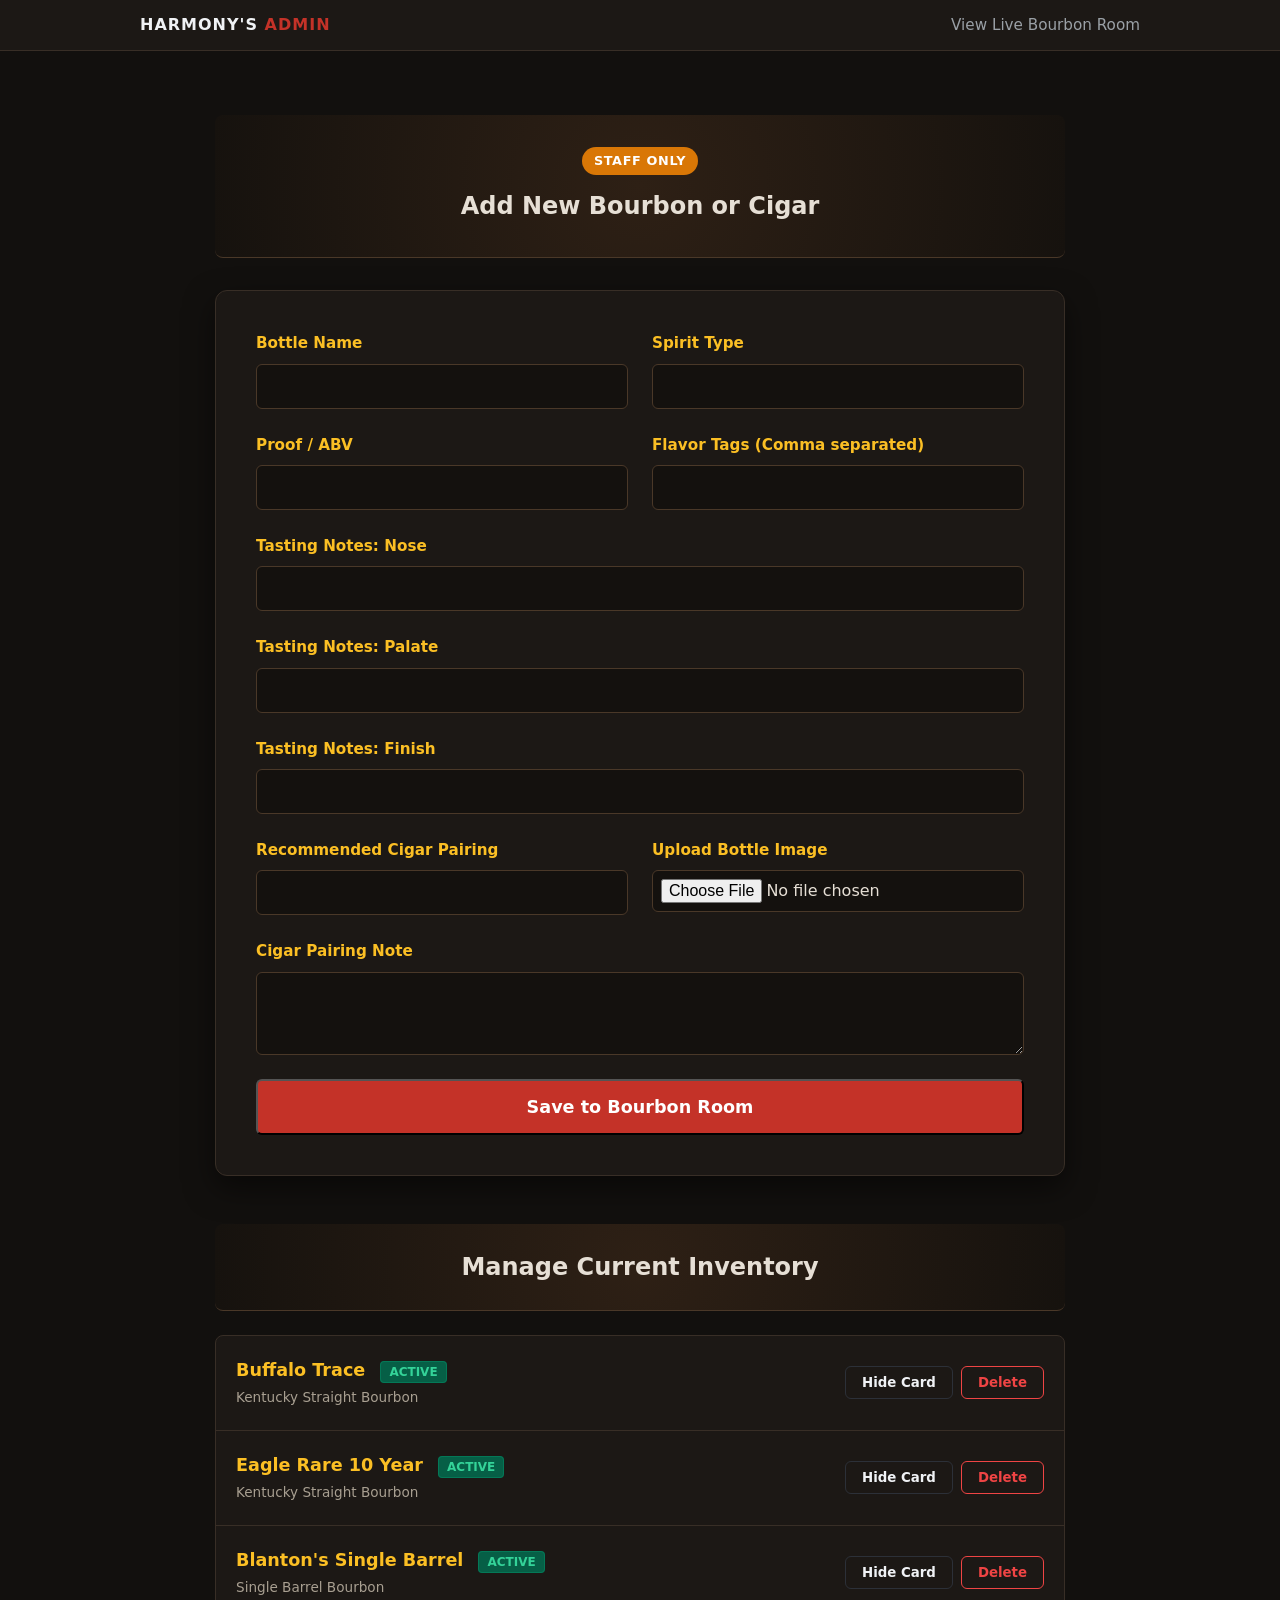
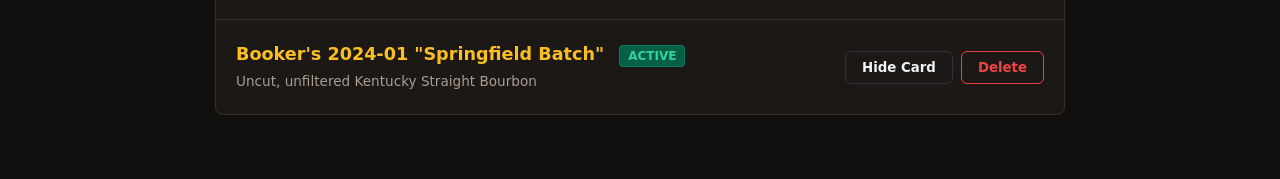
==== admin/index.html @ d58a61d5 "Adding a admin backend" ====
<!DOCTYPE html>
<html lang="en">
<head>
  <meta charset="UTF-8">
  <meta name="viewport" content="width=device-width, initial-scale=1.0">
  <title>Inventory Admin | Harmony's Liquor Box</title>
  <link rel="stylesheet" href="../style.css">
  
  <style>
    .admin-form-group { margin-bottom: 1.5rem; display: flex; flex-direction: column; }
    .admin-form-group label { color: #fbbf24; font-weight: 600; margin-bottom: 0.5rem; font-size: 0.95rem; }
    .admin-input { background-color: #14110e; border: 1px solid #4a3828; color: #e6dfd5; padding: 0.75rem; border-radius: 6px; font-size: 1rem; transition: border-color 0.2s; }
    .admin-input:focus { outline: none; border-color: #d97706; }
    .form-grid { display: grid; grid-template-columns: 1fr 1fr; gap: 1.5rem; }
    
    .inventory-list-item { display: flex; justify-content: space-between; align-items: center; padding: 1.25rem; border-bottom: 1px solid #382e26; }
    .inventory-list-item:last-child { border-bottom: none; }
    
    .status-badge { padding: 3px 8px; border-radius: 4px; font-size: 0.75rem; font-weight: 700; margin-left: 10px; text-transform: uppercase; }
    .status-active { background-color: #065f46; color: #34d399; border: 1px solid #047857; }
    .status-inactive { background-color: #7f1d1d; color: #fca5a5; border: 1px solid #b91c1c; }

    @media (max-width: 600px) { 
        .form-grid { grid-template-columns: 1fr; } 
        .inventory-list-item { flex-direction: column; align-items: flex-start; gap: 1rem; }
    }
  </style>
</head>
<body class="bourbon-theme-body">

  <header class="navbar">
    <div class="container nav-content">
      <a href="../index.html" class="logo-link">
        <span class="logo-text">HARMONY'S <span>ADMIN</span></span>
      </a>
      <nav>
        <a href="../bourbon-room.html" target="_blank">View Live Bourbon Room</a>
      </nav>
    </div>
  </header>

  <main class="section">
    <div class="container content-container">
      
      <div class="page-header bourbon-theme" style="padding: 2rem 1rem; margin-bottom: 2rem; border-radius: 8px;">
        <span class="badge-amber">Staff Only</span>
        <h2>Add New Bourbon or Cigar</h2>
      </div>

      <div class="card showcase-row">
        <form id="addInventoryForm">
          <div class="form-grid">
            <div class="admin-form-group">
              <label for="name">Bottle Name</label>
              <input type="text" id="name" name="name" class="admin-input" required>
            </div>
            <div class="admin-form-group">
              <label for="type">Spirit Type</label>
              <input type="text" id="type" name="type" class="admin-input" required>
            </div>
          </div>
          <div class="form-grid">
            <div class="admin-form-group">
              <label for="proof">Proof / ABV</label>
              <input type="text" id="proof" name="proof" class="admin-input" required>
            </div>
            <div class="admin-form-group">
              <label for="tags">Flavor Tags (Comma separated)</label>
              <input type="text" id="tags" name="tags" class="admin-input" required>
            </div>
          </div>
          <div class="admin-form-group">
            <label for="nose">Tasting Notes: Nose</label>
            <input type="text" id="nose" name="nose" class="admin-input" required>
          </div>
          <div class="admin-form-group">
            <label for="palate">Tasting Notes: Palate</label>
            <input type="text" id="palate" name="palate" class="admin-input" required>
          </div>
          <div class="admin-form-group">
            <label for="finish">Tasting Notes: Finish</label>
            <input type="text" id="finish" name="finish" class="admin-input" required>
          </div>
          <div class="form-grid">
            <div class="admin-form-group">
              <label for="pairingCigar">Recommended Cigar Pairing</label>
              <input type="text" id="pairingCigar" name="pairingCigar" class="admin-input">
            </div>
            <div class="admin-form-group">
              <label for="bottleImage">Upload Bottle Image</label>
              <input type="file" id="bottleImage" name="bottleImage" class="admin-input" accept="image/png, image/jpeg, image/webp" required style="padding: 0.5rem;">
            </div>
          </div>
          <div class="admin-form-group">
            <label for="pairingNote">Cigar Pairing Note</label>
            <textarea id="pairingNote" name="pairingNote" class="admin-input" rows="3"></textarea>
          </div>
          <div id="statusMessage" style="margin-bottom: 1rem; font-weight: bold;"></div>
          <button type="submit" class="btn btn-primary" style="width: 100%; font-size: 1.1rem; padding: 1rem;">Save to Bourbon Room</button>
        </form>
      </div>

      <div class="page-header bourbon-theme" style="padding: 1.5rem 1rem; margin-top: 3rem; margin-bottom: 1.5rem; border-radius: 8px;">
        <h2>Manage Current Inventory</h2>
      </div>

      <div class="card" style="padding: 0;">
        <div id="inventory-list">
          <!-- Dynamically populated via JavaScript -->
        </div>
      </div>

    </div>
  </main>

  <script>
    document.getElementById('addInventoryForm').addEventListener('submit', async function(e) {
      e.preventDefault(); 
      const form = e.target;
      const statusDiv = document.getElementById('statusMessage');
      const submitBtn = form.querySelector('button[type="submit"]');
      const formData = new FormData(form);

      submitBtn.textContent = 'Saving...';
      submitBtn.disabled = true;
      statusDiv.textContent = '';

      try {
        const response = await fetch('/api/add-bourbon', { method: 'POST', body: formData });
        if (response.ok) {
          statusDiv.style.color = '#10b981';
          statusDiv.textContent = 'Successfully added!';
          form.reset();
          loadAdminInventory(); 
        } else {
          throw new Error('Failed to save to database.');
        }
      } catch (error) {
        statusDiv.style.color = '#ef4444';
        statusDiv.textContent = 'Error connecting to the server.';
      } finally {
        submitBtn.textContent = 'Save to Bourbon Room';
        submitBtn.disabled = false;
      }
    });

    // We still keep safeName ONLY so the delete popup alert doesn't crash on special characters
    function safeName(name) {
      return name.replace(/\\/g, "\\\\").replace(/'/g, "\\'").replace(/"/g, "&quot;");
    }

    async function loadAdminInventory() {
      const container = document.getElementById('inventory-list');
      try {
        const response = await fetch('../bourbons.json?v=' + new Date().getTime());
        const bottles = await response.json();
        
        if(bottles.length === 0) {
          container.innerHTML = '<p style="padding: 1.5rem; text-align: center; color: #a89f91;">No bottles in inventory.</p>';
          return;
        }

        // Added 'index' to perfectly track each item's position in the database
        container.innerHTML = bottles.map((bottle, index) => {
          const isActive = bottle.active !== false;
          const statusClass = isActive ? 'status-active' : 'status-inactive';
          const statusText = isActive ? 'Active' : 'Inactive';
          const toggleBtnText = isActive ? 'Hide Card' : 'Show Card';

          return `
          <div class="inventory-list-item">
            <div>
              <strong style="color: #fbbf24; font-size: 1.1rem;">${bottle.name}</strong>
              <span class="status-badge ${statusClass}">${statusText}</span><br>
              <span style="color: #a89f91; font-size: 0.85rem;">${bottle.type}</span>
            </div>
            <div style="display: flex; gap: 0.5rem;">
              <button onclick="toggleBottle(${index})" class="btn btn-secondary" style="padding: 0.5rem 1rem;">${toggleBtnText}</button>
              <button onclick="deleteBottle(${index}, '${safeName(bottle.name)}')" class="btn btn-secondary" style="color: #ef4444; border-color: #ef4444; padding: 0.5rem 1rem;">Delete</button>
            </div>
          </div>
          `;
        }).join('');
      } catch (error) {
        container.innerHTML = '<p style="padding: 1.5rem; color: #ef4444;">Failed to load inventory.</p>';
      }
    }

    // Now communicating directly via the item's index ID
    async function toggleBottle(index) {
      try {
        const response = await fetch('/api/toggle-bourbon', {
          method: 'POST',
          headers: { 'Content-Type': 'application/json' },
          body: JSON.stringify({ id: index })
        });

        if (response.ok) {
          loadAdminInventory(); 
        } else {
          alert('Failed to update status.');
        }
      } catch (error) {
        alert('Error communicating with the server.');
      }
    }

    async function deleteBottle(index, safeNameForAlert) {
      if (!confirm(`Are you absolutely sure you want to permanently delete ${safeNameForAlert}?`)) return;

      try {
        const response = await fetch('/api/delete-bourbon', {
          method: 'POST',
          headers: { 'Content-Type': 'application/json' },
          body: JSON.stringify({ id: index })
        });

        if (response.ok) {
          loadAdminInventory(); 
        } else {
          alert('Failed to delete the bottle from the database.');
        }
      } catch (error) {
        alert('Error communicating with the server.');
      }
    }

    loadAdminInventory();
  </script>
</body>
</html>
---- style.css ----
:root {
  --bg-dark: #121417;
  --bg-card: #1c1f24;
  --bg-card-alt: #16181d;
  --accent: #c43228;
  --accent-gold: #d9822b;
  --accent-hover: #9e231b;
  --text-main: #f0f2f5;
  --text-muted: #9aa0a6;
  --border: #2c3038;
}

* {
  box-sizing: border-box;
  margin: 0;
  padding: 0;
  font-family: system-ui, -apple-system, BlinkMacSystemFont, "Segoe UI", Roboto, sans-serif;
}

body {
  background-color: var(--bg-dark);
  color: var(--text-main);
  line-height: 1.6;
}

.container {
  width: 90%;
  max-width: 1000px;
  margin: 0 auto;
}

/* Navigation */
.navbar {
  background: var(--bg-card);
  border-bottom: 1px solid var(--border);
  padding: 0.75rem 0;
  position: sticky;
  top: 0;
  z-index: 10;
}

.nav-content {
  display: flex;
  justify-content: space-between;
  align-items: center;
}

.logo-link {
  display: flex;
  align-items: center;
  gap: 0.75rem;
  text-decoration: none;
  color: var(--text-main);
}

.nav-logo {
  height: 42px;
  width: auto;
  object-fit: contain;
}

.logo-text {
  font-weight: 800;
  letter-spacing: 1px;
  font-size: 1rem;
}

.logo-text span {
  color: var(--accent);
}

nav a {
  color: var(--text-muted);
  text-decoration: none;
  margin-left: 1.2rem;
  font-size: 0.95rem;
  transition: color 0.2s;
}

nav a:hover,
nav a.active {
  color: var(--accent-gold);
}

/* Hero Section */
.hero {
  padding: 5rem 0 6rem 0;
  border-bottom: 1px solid var(--border);
  background: radial-gradient(circle at 30% 50%, #262a33 0%, var(--bg-dark) 70%);
}

.hero-content-split {
  display: flex;
  align-items: center;
  justify-content: space-between;
  gap: 4rem;
}

.hero-logo-wrapper {
  flex: 1;
  display: flex;
  justify-content: flex-end;
}

.hero-logo {
  max-width: 380px;
  width: 100%;
  height: auto;
  filter: drop-shadow(0 8px 24px rgba(0, 0, 0, 0.6));
}

.hero-text-wrapper {
  flex: 1.1;
  text-align: left;
}

.hero-text-wrapper h1 {
  font-size: 2.6rem;
  line-height: 1.15;
  margin-bottom: 1rem;
}

.hero-text-wrapper p {
  color: var(--text-muted);
  font-size: 1.2rem;
  margin-bottom: 2rem;
}

.hero-actions {
  display: flex;
  justify-content: flex-start;
  gap: 1rem;
}

/* Subpage Headers */
.page-header {
  padding: 4rem 0 3rem 0;
  text-align: center;
  background: radial-gradient(circle at 50% 20%, #262a33 0%, var(--bg-dark) 80%);
  border-bottom: 1px solid var(--border);
}

.page-header h1 {
  font-size: 2.4rem;
  margin-bottom: 0.5rem;
}

.page-header p {
  color: var(--text-muted);
  font-size: 1.15rem;
  max-width: 650px;
  margin: 0 auto;
}

.page-header.bourbon-theme {
  background: radial-gradient(circle at 50% 20%, #382515 0%, var(--bg-dark) 80%);
}

/* Badges & Highlights */
.badge {
  display: inline-block;
  background-color: var(--accent-gold);
  color: #121417;
  font-weight: 700;
  font-size: 0.75rem;
  text-transform: uppercase;
  letter-spacing: 1px;
  padding: 0.2rem 0.6rem;
  border-radius: 20px;
  margin-bottom: 0.75rem;
}

/* Buttons & Links */
.btn {
  display: inline-block;
  padding: 0.75rem 1.5rem;
  border-radius: 6px;
  text-decoration: none;
  font-weight: 600;
  transition: background 0.2s, border-color 0.2s;
}

.btn-primary {
  background-color: var(--accent);
  color: #fff;
}

.btn-primary:hover {
  background-color: var(--accent-hover);
}

.btn-secondary {
  background-color: transparent;
  border: 1px solid var(--border);
  color: var(--text-main);
}

.btn-secondary:hover {
  background-color: var(--bg-card);
}

.btn-sm {
  background: var(--accent);
  color: #fff !important;
  padding: 0.4rem 0.8rem;
  border-radius: 4px;
}

.card-link {
  display: inline-block;
  color: var(--accent-gold);
  font-weight: 600;
  text-decoration: none;
}

.card-link:hover {
  text-decoration: underline;
}

/* Sections */
.section {
  padding: 4rem 0;
}

.bg-alt {
  background-color: var(--bg-card-alt);
  border-top: 1px solid var(--border);
  border-bottom: 1px solid var(--border);
}

.section-title {
  text-align: center;
  font-size: 1.75rem;
  margin-bottom: 2.5rem;
}

.content-container {
  max-width: 850px;
}

.content-block h2 {
  font-size: 1.8rem;
  color: var(--accent-gold);
  margin-bottom: 1rem;
}

.content-block p {
  font-size: 1.05rem;
  color: var(--text-main);
  margin-bottom: 1rem;
  line-height: 1.7;
}

/* Grid & Cards */
.grid {
  display: grid;
  gap: 1.5rem;
}

.cards {
  grid-template-columns: repeat(auto-fit, minmax(280px, 1fr));
}

.details-grid {
  grid-template-columns: repeat(auto-fit, minmax(320px, 1fr));
}

.card, .info-box {
  background: var(--bg-card);
  padding: 1.75rem;
  border-radius: 8px;
  border: 1px solid var(--border);
}

.card-featured {
  border-color: var(--accent-gold);
  background: #202329;
}

.card h3, .info-box h3 {
  margin-bottom: 0.75rem;
  color: var(--accent-gold);
}

.card p, .info-box p {
  color: var(--text-muted);
}

.highlight-box {
  border-left: 4px solid var(--accent-gold);
  background: #191c21;
}

.cta-banner {
  background: var(--bg-card-alt);
  border: 1px solid var(--border);
  border-radius: 8px;
  padding: 2.5rem;
  text-align: center;
}

.cta-banner h3 {
  font-size: 1.4rem;
  color: var(--accent-gold);
  margin-bottom: 0.5rem;
}

.cta-banner p {
  color: var(--text-muted);
}

/* Hours List */
.hours-list {
  list-style: none;
}

.hours-list li {
  display: flex;
  justify-content: space-between;
  padding: 0.4rem 0;
  border-bottom: 1px dashed var(--border);
  color: var(--text-muted);
}

/* Facebook Icon Block */
.social-follow {
  display: flex;
  align-items: flex-start;
  gap: 1rem;
  margin-top: 1.5rem;
  padding-top: 1.5rem;
  border-top: 1px solid var(--border);
}

.fb-link {
  display: flex;
  align-items: center;
  justify-content: center;
  flex-shrink: 0;
  transition: transform 0.2s;
}

.fb-link:hover {
  transform: scale(1.1);
}

.social-follow p {
  margin: 0;
  font-size: 0.95rem;
}

/* Utility Spacing */
.mt-1 { margin-top: 1rem; }
.mt-3 { margin-top: 2rem; }

/* Footer */
footer {
  padding: 2rem 0;
  text-align: center;
  font-size: 0.85rem;
  color: var(--text-muted);
}

/* Responsive Styles */
@media (max-width: 768px) {
  .hero-content-split {
    flex-direction: column;
    text-align: center;
    gap: 2rem;
  }
  
  .hero-logo-wrapper {
    justify-content: center;
  }
  
  .hero-text-wrapper {
    text-align: center;
  }
  
  .hero-actions {
    justify-content: center;
  }
}

@media (max-width: 600px) {
  .hero-text-wrapper h1 {
    font-size: 2rem;
  }
  .nav-content {
    flex-direction: column;
    gap: 0.75rem;
  }
  nav a {
    margin: 0 0.5rem;
  }
  .hero-logo {
    max-width: 260px;
  }
}

/* Add these classes to style.css for the image showcase */
.showcase-row {
  align-items: center;
  gap: 2.5rem;
}

.showcase-img-box {
  display: flex;
  justify-content: center;
  align-items: center;
}

.bottle-showcase-img {
  width: 100%;
  max-width: 320px;
  height: auto;
  border-radius: 8px;
  border: 1px solid var(--border);
  box-shadow: 0 10px 25px rgba(0, 0, 0, 0.5);
  object-fit: cover;
}

@media (max-width: 768px) {
  .showcase-row {
    grid-template-columns: 1fr;
  }
  .bottle-showcase-img {
    max-width: 240px;
  }
}

/* ==========================================================================
   Bourbon Room & Cigar Speakeasy Theme
   ========================================================================== */
body.bourbon-theme-body {
  background-color: #12100e;
  color: #e6dfd5;
}

.bourbon-theme-body header.navbar {
  background-color: #1c1815;
  border-bottom: 1px solid #382e26;
}

.page-header.bourbon-theme {
  background: radial-gradient(circle at center, #2e2015 0%, #16120e 100%);
  border-bottom: 1px solid #4a3828;
  padding: 3.5rem 1rem;
  text-align: center;
}

.badge-amber {
  background-color: #d97706;
  color: #fff;
  padding: 4px 12px;
  border-radius: 9999px;
  font-size: 0.8rem;
  font-weight: 700;
  text-transform: uppercase;
  letter-spacing: 0.05em;
  display: inline-block;
  margin-bottom: 0.75rem;
}

.showcase-row {
  background: linear-gradient(145deg, #1c1815, #261f1a);
  border: 1px solid #423325;
  border-radius: 12px;
  padding: 2.5rem;
  align-items: center;
  box-shadow: 0 12px 30px rgba(0,0,0,0.5);
}

.showcase-img-box {
  display: flex;
  justify-content: center;
  align-items: center;
}

.bottle-showcase-img {
  max-height: 380px;
  width: auto;
  object-fit: contain;
  filter: drop-shadow(0 12px 24px rgba(0,0,0,0.7));
  transition: transform 0.35s cubic-bezier(0.25, 1, .5, 1), filter 0.35s ease;
  cursor: pointer;
}

.bottle-showcase-img:hover {
  transform: scale(1.06);
  filter: drop-shadow(0 18px 32px rgba(217,119,6,0.35));
}

.tasting-section-title {
  color: #f59e0b;
  font-size: 1.85rem;
  margin-bottom: 0.5rem;
  border-bottom: 2px solid #382e26;
  padding-bottom: 0.5rem;
}

.tasting-grid {
  display: grid;
  grid-template-columns: repeat(auto-fit, minmax(320px, 1fr));
  gap: 1.5rem;
  margin-top: 1.5rem;
}

.tasting-card {
  background: #1c1815;
  border: 1px solid #382e26;
  border-radius: 10px;
  padding: 1.5rem;
  display: flex;
  flex-direction: column;
  justify-content: space-between;
  box-shadow: 0 4px 16px rgba(0, 0, 0, 0.4);
  transition: transform 0.2s ease, border-color 0.2s ease;
}

.tasting-card:hover {
  transform: translateY(-4px);
  border-color: #d97706;
}

.tasting-card-header {
  display: flex;
  justify-content: space-between;
  align-items: flex-start;
  margin-bottom: 0.75rem;
}

.tasting-card-header h3 {
  margin: 0;
  color: #fbbf24;
  font-size: 1.3rem;
}

.proof-badge {
  background-color: #2b221a;
  border: 1px solid #523e2b;
  color: #d97706;
  font-size: 0.75rem;
  font-weight: 700;
  padding: 2px 8px;
  border-radius: 4px;
  white-space: nowrap;
}

.flavor-pills {
  display: flex;
  flex-wrap: wrap;
  gap: 6px;
  margin: 0.75rem 0 1rem 0;
}

.flavor-pill {
  background-color: #261e18;
  border: 1px solid #4a3828;
  color: #e6dfd5;
  font-size: 0.75rem;
  padding: 3px 8px;
  border-radius: 9999px;
}

.notes-block {
  background: #14110e;
  border-left: 3px solid #d97706;
  padding: 0.75rem 1rem;
  border-radius: 0 6px 6px 0;
  font-size: 0.88rem;
  margin-bottom: 1rem;
  line-height: 1.5;
}

.notes-block p {
  margin: 4px 0;
}

.notes-label {
  color: #fbbf24;
  font-weight: 600;
}

.cigar-pairing-box {
  background: linear-gradient(135deg, #2b1f17, #1f1712);
  border: 1px dashed #78583c;
  border-radius: 8px;
  padding: 0.85rem 1rem;
  font-size: 0.85rem;
}

.cigar-pairing-title {
  display: flex;
  align-items: center;
  gap: 6px;
  color: #f59e0b;
  font-weight: 700;
  margin-bottom: 4px;
  text-transform: uppercase;
  font-size: 0.75rem;
  letter-spacing: 0.05em;
}

.bourbon-theme-body .card {
  background: #1c1815;
  border: 1px solid #382e26;
}

.bourbon-theme-body .highlight-box {
  background: linear-gradient(145deg, #241b14, #1a1410);
  border: 1px solid #5a402d;
}

.bourbon-theme-body footer {
  background-color: #0d0b0a;
  border-top: 1px solid #29211a;
}
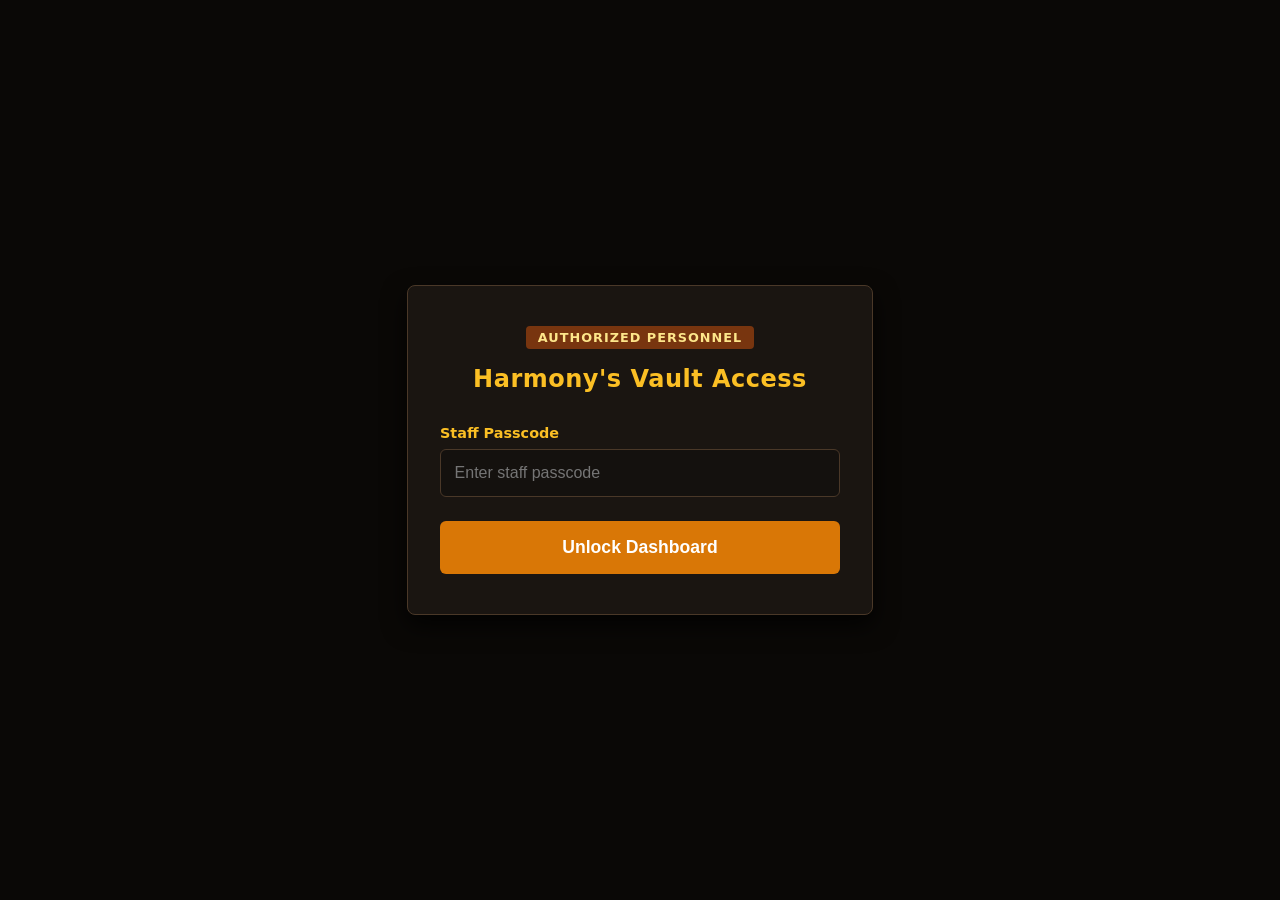
==== commit 88fe714e: "Added a login screen for the admin page" ====
--- a/admin/index.html
+++ b/admin/index.html
@@ -35,6 +35,7 @@
       </a>
       <nav>
         <a href="../bourbon-room.html" target="_blank">View Live Bourbon Room</a>
+        <button id="logoutBtn" style="background: transparent; border: 1px solid #ef4444; color: #ef4444; padding: 0.4rem 0.8rem; border-radius: 4px; cursor: pointer; margin-left: 1rem; font-weight: bold;">Logout</button>
       </nav>
     </div>
   </header>
@@ -114,6 +115,27 @@
   </main>
 
   <script>
+
+    // Immediately verify if the user has the secure cookie
+async function verifyAccess() {
+    const res = await fetch('/api/check-auth', {
+        method: 'GET',
+        credentials: 'include' // Tells the browser to send the cookie
+    });
+
+    if (!res.ok) {
+        // Kick them to the login page if they aren't authenticated
+        window.location.href = '/admin/login.html';
+    } else {
+        // Unhide the body only after auth is confirmed
+        document.body.style.display = 'block'; 
+    }
+}
+
+// Hide body by default to prevent the page from flashing before kicking them out
+document.body.style.display = 'none';
+verifyAccess();
+
     document.getElementById('addInventoryForm').addEventListener('submit', async function(e) {
       e.preventDefault(); 
       const form = e.target;
@@ -126,7 +148,11 @@
       statusDiv.textContent = '';
 
       try {
-        const response = await fetch('/api/add-bourbon', { method: 'POST', body: formData });
+        const response = await fetch('/api/add-bourbon', { 
+            method: 'POST', 
+            body: formData,
+            credentials: 'include' // Added credentials here
+        });
         if (response.ok) {
           statusDiv.style.color = '#10b981';
           statusDiv.textContent = 'Successfully added!';
@@ -192,6 +218,7 @@
         const response = await fetch('/api/toggle-bourbon', {
           method: 'POST',
           headers: { 'Content-Type': 'application/json' },
+          credentials: 'include', // Added credentials here
           body: JSON.stringify({ id: index })
         });
 
@@ -212,6 +239,7 @@
         const response = await fetch('/api/delete-bourbon', {
           method: 'POST',
           headers: { 'Content-Type': 'application/json' },
+          credentials: 'include', // Added credentials here
           body: JSON.stringify({ id: index })
         });
 
@@ -226,6 +254,17 @@
     }
 
     loadAdminInventory();
+
+    // Logout function
+    document.getElementById('logoutBtn').addEventListener('click', async () => {
+      try {
+        await fetch('/api/logout', { method: 'POST' });
+        // After telling the server to delete the cookie, bounce to login screen
+        window.location.href = '/admin/login.html';
+      } catch (error) {
+        console.error('Logout failed:', error);
+      }
+    });
   </script>
 </body>
 </html>
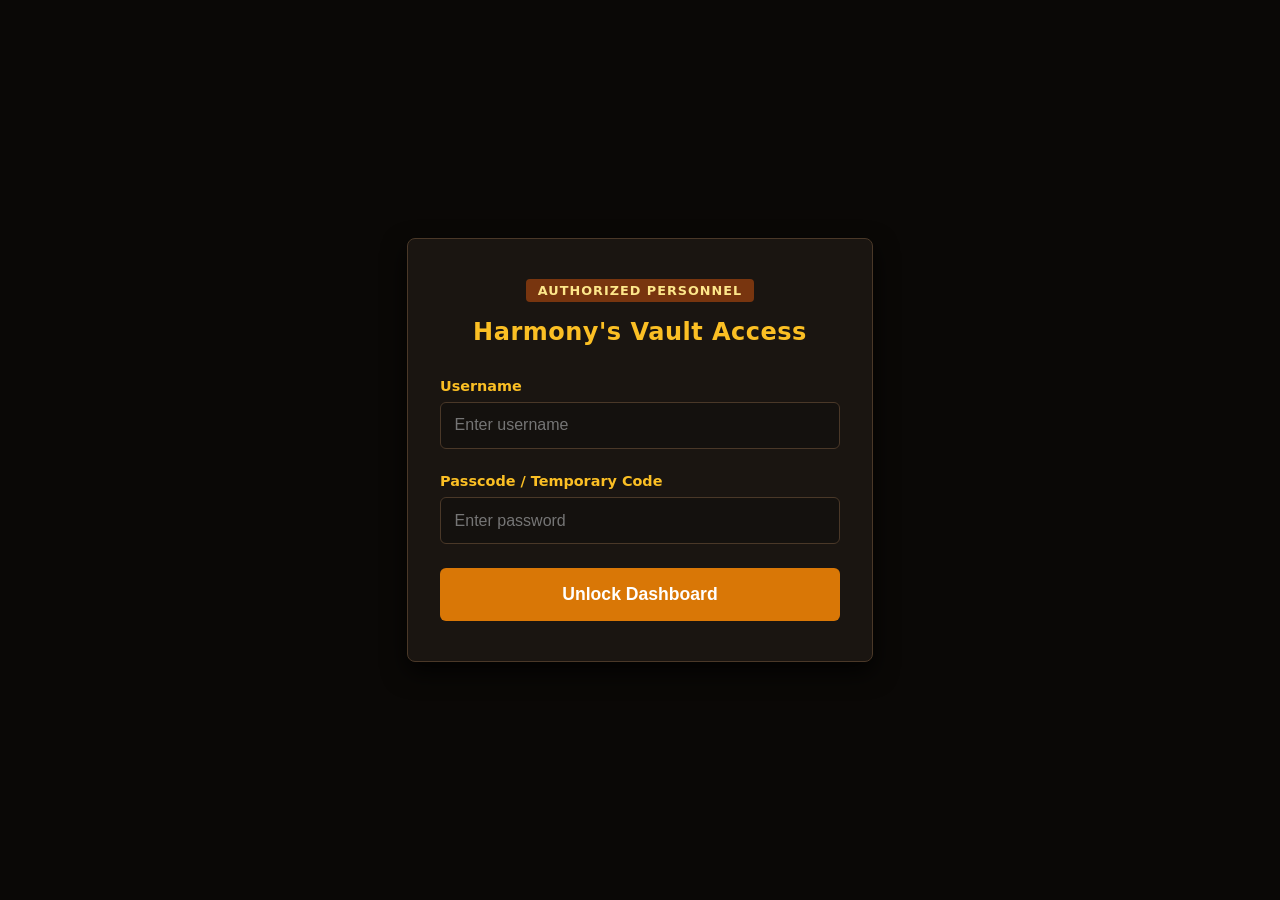
==== commit 20d8cfd9: "Provide full code for auth and admin panel fixes" ====
--- a/admin/index.html
+++ b/admin/index.html
@@ -9,29 +9,56 @@
   <style>
     .admin-form-group { margin-bottom: 1.5rem; display: flex; flex-direction: column; }
     .admin-form-group label { color: #fbbf24; font-weight: 600; margin-bottom: 0.5rem; font-size: 0.95rem; }
-    .admin-input { background-color: #14110e; border: 1px solid #4a3828; color: #e6dfd5; padding: 0.75rem; border-radius: 6px; font-size: 1rem; transition: border-color 0.2s; }
+    .admin-input { background-color: #14110e; border: 1px solid #4a3828; color: #e6dfd5; padding: 0.75rem; border-radius: 6px; font-size: 1rem; transition: border-color 0.2s; width: 100%; }
     .admin-input:focus { outline: none; border-color: #d97706; }
     .form-grid { display: grid; grid-template-columns: 1fr 1fr; gap: 1.5rem; }
-    
-    .inventory-list-item { display: flex; justify-content: space-between; align-items: center; padding: 1.25rem; border-bottom: 1px solid #382e26; }
-    .inventory-list-item:last-child { border-bottom: none; }
     
     .status-badge { padding: 3px 8px; border-radius: 4px; font-size: 0.75rem; font-weight: 700; margin-left: 10px; text-transform: uppercase; }
     .status-active { background-color: #065f46; color: #34d399; border: 1px solid #047857; }
     .status-inactive { background-color: #7f1d1d; color: #fca5a5; border: 1px solid #b91c1c; }
 
+    .admin-inventory-grid { 
+        display: grid; 
+        grid-template-columns: repeat(auto-fit, minmax(280px, 1fr)); 
+        gap: 1.5rem; 
+    }
+    
+    .inventory-list-item { 
+        display: flex; 
+        flex-direction: column; 
+        justify-content: space-between; 
+        padding: 1.5rem; 
+        background: #1c1815; 
+        border: 1px solid #4a3828; 
+        border-radius: 8px; 
+        box-shadow: 0 4px 12px rgba(0,0,0,0.3); 
+        transition: transform 0.2s, border-color 0.2s; 
+    }
+    
+    .inventory-list-item:hover { 
+        transform: translateY(-4px); 
+        border-color: #d97706; 
+    }
+
+    .form-section-title {
+        color: #fbbf24;
+        font-size: 1.4rem;
+        margin-bottom: 1.5rem;
+        border-bottom: 1px solid #4a3828;
+        padding-bottom: 0.5rem;
+    }
+
     @media (max-width: 600px) { 
         .form-grid { grid-template-columns: 1fr; } 
-        .inventory-list-item { flex-direction: column; align-items: flex-start; gap: 1rem; }
     }
   </style>
 </head>
-<body class="bourbon-theme-body">
+<body class="bourbon-theme-body" style="display: none;">
 
   <header class="navbar">
     <div class="container nav-content">
       <a href="../index.html" class="logo-link">
-        <span class="logo-text">HARMONY'S <span>ADMIN</span></span>
+        <span class="logo-text">HARMONY'S LIQUOR BOX<span>ADMIN</span></span>
       </a>
       <nav>
         <a href="../bourbon-room.html" target="_blank">View Live Bourbon Room</a>
@@ -41,101 +68,160 @@
   </header>
 
   <main class="section">
-    <div class="container content-container">
+    <div class="container">
       
       <div class="page-header bourbon-theme" style="padding: 2rem 1rem; margin-bottom: 2rem; border-radius: 8px;">
         <span class="badge-amber">Staff Only</span>
-        <h2>Add New Bourbon or Cigar</h2>
+        <h2>Add New Inventory</h2>
       </div>
 
-      <div class="card showcase-row">
-        <form id="addInventoryForm">
-          <div class="form-grid">
-            <div class="admin-form-group">
-              <label for="name">Bottle Name</label>
-              <input type="text" id="name" name="name" class="admin-input" required>
-            </div>
-            <div class="admin-form-group">
-              <label for="type">Spirit Type</label>
-              <input type="text" id="type" name="type" class="admin-input" required>
-            </div>
-          </div>
-          <div class="form-grid">
-            <div class="admin-form-group">
-              <label for="proof">Proof / ABV</label>
-              <input type="text" id="proof" name="proof" class="admin-input" required>
-            </div>
-            <div class="admin-form-group">
-              <label for="tags">Flavor Tags (Comma separated)</label>
-              <input type="text" id="tags" name="tags" class="admin-input" required>
-            </div>
-          </div>
-          <div class="admin-form-group">
-            <label for="nose">Tasting Notes: Nose</label>
-            <input type="text" id="nose" name="nose" class="admin-input" required>
-          </div>
-          <div class="admin-form-group">
-            <label for="palate">Tasting Notes: Palate</label>
-            <input type="text" id="palate" name="palate" class="admin-input" required>
-          </div>
-          <div class="admin-form-group">
-            <label for="finish">Tasting Notes: Finish</label>
-            <input type="text" id="finish" name="finish" class="admin-input" required>
-          </div>
-          <div class="form-grid">
-            <div class="admin-form-group">
-              <label for="pairingCigar">Recommended Cigar Pairing</label>
-              <input type="text" id="pairingCigar" name="pairingCigar" class="admin-input">
-            </div>
-            <div class="admin-form-group">
-              <label for="bottleImage">Upload Bottle Image</label>
-              <input type="file" id="bottleImage" name="bottleImage" class="admin-input" accept="image/png, image/jpeg, image/webp" required style="padding: 0.5rem;">
-            </div>
-          </div>
-          <div class="admin-form-group">
-            <label for="pairingNote">Cigar Pairing Note</label>
-            <textarea id="pairingNote" name="pairingNote" class="admin-input" rows="3"></textarea>
-          </div>
-          <div id="statusMessage" style="margin-bottom: 1rem; font-weight: bold;"></div>
-          <button type="submit" class="btn btn-primary" style="width: 100%; font-size: 1.1rem; padding: 1rem;">Save to Bourbon Room</button>
-        </form>
+      <!-- Side-by-Side Form Grid Container -->
+      <div style="display: grid; grid-template-columns: repeat(auto-fit, minmax(450px, 1fr)); gap: 2.5rem; margin-bottom: 4rem;">
+        
+        <!-- BOURBON FORM -->
+        <div class="card showcase-row" style="margin: 0;">
+          <h3 class="form-section-title">Add Bourbon</h3>
+          <form id="addInventoryForm">
+            <div class="form-grid">
+              <div class="admin-form-group">
+                <label for="name">Bottle Name</label>
+                <input type="text" id="name" name="name" class="admin-input" required>
+              </div>
+              <div class="admin-form-group">
+                <label for="type">Spirit Type</label>
+                <input type="text" id="type" name="type" class="admin-input" required>
+              </div>
+            </div>
+            <div class="form-grid">
+              <div class="admin-form-group">
+                <label for="proof">Proof / ABV</label>
+                <input type="text" id="proof" name="proof" class="admin-input" required>
+              </div>
+              <div class="admin-form-group">
+                <label for="tags">Flavor Tags (Comma separated)</label>
+                <input type="text" id="tags" name="tags" class="admin-input" required>
+              </div>
+            </div>
+            <div class="admin-form-group">
+              <label for="nose">Tasting Notes: Nose</label>
+              <input type="text" id="nose" name="nose" class="admin-input" required>
+            </div>
+            <div class="admin-form-group">
+              <label for="palate">Tasting Notes: Palate</label>
+              <input type="text" id="palate" name="palate" class="admin-input" required>
+            </div>
+            <div class="admin-form-group">
+              <label for="finish">Tasting Notes: Finish</label>
+              <input type="text" id="finish" name="finish" class="admin-input" required>
+            </div>
+            <div class="form-grid">
+              <div class="admin-form-group">
+                <label for="pairingCigar">Recommended Cigar Pairing</label>
+                <input type="text" id="pairingCigar" name="pairingCigar" class="admin-input">
+              </div>
+              <div class="admin-form-group">
+                <label for="bottleImage">Upload Bottle Image</label>
+                <input type="file" id="bottleImage" name="bottleImage" class="admin-input" accept="image/png, image/jpeg, image/webp" required style="padding: 0.5rem;">
+              </div>
+            </div>
+            <div class="admin-form-group">
+              <label for="pairingNote">Cigar Pairing Note</label>
+              <textarea id="pairingNote" name="pairingNote" class="admin-input" rows="2"></textarea>
+            </div>
+            <div id="statusMessage" style="margin-bottom: 1rem; font-weight: bold;"></div>
+            <button type="submit" class="btn btn-primary" style="width: 100%; font-size: 1.1rem; padding: 1rem;">Save Bourbon</button>
+          </form>
+        </div>
+
+        <!-- CIGAR FORM -->
+        <div class="card showcase-row" style="margin: 0;">
+          <h3 class="form-section-title">Add Cigar</h3>
+          <form id="addCigarForm">
+            <div class="form-grid">
+              <div class="admin-form-group">
+                <label for="cigar-name">Cigar Name & Brand</label>
+                <input type="text" id="cigar-name" name="cigar-name" class="admin-input" required>
+              </div>
+              <div class="admin-form-group">
+                <label for="cigar-wrapper">Wrapper Type</label>
+                <input type="text" id="cigar-wrapper" name="cigar-wrapper" class="admin-input" placeholder="e.g. Maduro, Cameroon" required>
+              </div>
+            </div>
+            <div class="form-grid">
+              <div class="admin-form-group">
+                <label for="cigar-strength">Strength / Body</label>
+                <input type="text" id="cigar-strength" name="cigar-strength" class="admin-input" placeholder="e.g. Medium-Full" required>
+              </div>
+              <div class="admin-form-group">
+                <label for="cigar-pairingBourbon">Recommended Pour Pairing</label>
+                <input type="text" id="cigar-pairingBourbon" name="cigar-pairingBourbon" class="admin-input">
+              </div>
+            </div>
+            <div class="admin-form-group">
+              <label for="cigar-notes">Tasting / Flavor Notes</label>
+              <textarea id="cigar-notes" name="cigar-notes" class="admin-input" rows="2" required></textarea>
+            </div>
+            <div class="admin-form-group">
+              <label for="cigarImage">Upload Cigar Image</label>
+              <input type="file" id="cigarImage" name="cigarImage" class="admin-input" accept="image/png, image/jpeg, image/webp" required style="padding: 0.5rem;">
+            </div>
+            <div id="cigarStatusMessage" style="margin-bottom: 1rem; font-weight: bold;"></div>
+            <button type="submit" class="btn btn-primary" style="width: 100%; font-size: 1.1rem; padding: 1rem; margin-top: auto;">Save Cigar</button>
+          </form>
+        </div>
       </div>
 
-      <div class="page-header bourbon-theme" style="padding: 1.5rem 1rem; margin-top: 3rem; margin-bottom: 1.5rem; border-radius: 8px;">
+      <div class="page-header bourbon-theme" style="padding: 1.5rem 1rem; margin-bottom: 2rem; border-radius: 8px;">
         <h2>Manage Current Inventory</h2>
       </div>
 
-      <div class="card" style="padding: 0;">
-        <div id="inventory-list">
-          <!-- Dynamically populated via JavaScript -->
+      <!-- Side-by-Side Inventory Lists -->
+      <div style="display: grid; grid-template-columns: repeat(auto-fit, minmax(450px, 1fr)); gap: 2.5rem;">
+        
+        <!-- BOURBON INVENTORY -->
+        <div>
+          <h3 class="form-section-title">Bourbons</h3>
+          <div id="inventory-list" class="admin-inventory-grid">
+            <!-- Dynamically populated via JavaScript -->
+          </div>
         </div>
+
+        <!-- CIGAR INVENTORY -->
+        <div>
+          <h3 class="form-section-title">Cigars</h3>
+          <div id="cigar-inventory-list" class="admin-inventory-grid">
+            <!-- Dynamically populated via JavaScript -->
+          </div>
+        </div>
+
       </div>
 
     </div>
   </main>
 
   <script>
-
-    // Immediately verify if the user has the secure cookie
-async function verifyAccess() {
-    const res = await fetch('/api/check-auth', {
-        method: 'GET',
-        credentials: 'include' // Tells the browser to send the cookie
-    });
-
-    if (!res.ok) {
-        // Kick them to the login page if they aren't authenticated
-        window.location.href = '/admin/login.html';
-    } else {
-        // Unhide the body only after auth is confirmed
-        document.body.style.display = 'block'; 
-    }
-}
-
-// Hide body by default to prevent the page from flashing before kicking them out
-document.body.style.display = 'none';
-verifyAccess();
-
+    // --- Strict Auth Check ---
+    async function verifyAccess() {
+        try {
+            const res = await fetch('/api/check-auth', { method: 'GET', credentials: 'include' });
+            if (!res.ok) {
+                window.location.replace('/admin/login.html');
+            } else {
+                document.body.style.display = 'block'; 
+                loadAdminInventory();
+                loadAdminCigars();
+            }
+        } catch (error) {
+            window.location.replace('/admin/login.html');
+        }
+    }
+    verifyAccess();
+
+    function safeName(name) {
+      return name.replace(/\\/g, "\\\\").replace(/'/g, "\\'").replace(/"/g, "&quot;");
+    }
+
+    // --- Bourbon Logic ---
     document.getElementById('addInventoryForm').addEventListener('submit', async function(e) {
       e.preventDefault(); 
       const form = e.target;
@@ -148,119 +234,163 @@
       statusDiv.textContent = '';
 
       try {
-        const response = await fetch('/api/add-bourbon', { 
-            method: 'POST', 
-            body: formData,
-            credentials: 'include' // Added credentials here
-        });
+        const response = await fetch('/api/add-bourbon', { method: 'POST', body: formData, credentials: 'include' });
         if (response.ok) {
           statusDiv.style.color = '#10b981';
           statusDiv.textContent = 'Successfully added!';
           form.reset();
           loadAdminInventory(); 
-        } else {
-          throw new Error('Failed to save to database.');
-        }
+        } else { throw new Error('Failed to save to database.'); }
       } catch (error) {
         statusDiv.style.color = '#ef4444';
         statusDiv.textContent = 'Error connecting to the server.';
       } finally {
-        submitBtn.textContent = 'Save to Bourbon Room';
+        submitBtn.textContent = 'Save Bourbon';
         submitBtn.disabled = false;
       }
     });
 
-    // We still keep safeName ONLY so the delete popup alert doesn't crash on special characters
-    function safeName(name) {
-      return name.replace(/\\/g, "\\\\").replace(/'/g, "\\'").replace(/"/g, "&quot;");
-    }
-
     async function loadAdminInventory() {
       const container = document.getElementById('inventory-list');
       try {
-        const response = await fetch('../bourbons.json?v=' + new Date().getTime());
+        const response = await fetch('/api/bourbons?v=' + new Date().getTime());
         const bottles = await response.json();
         
         if(bottles.length === 0) {
-          container.innerHTML = '<p style="padding: 1.5rem; text-align: center; color: #a89f91;">No bottles in inventory.</p>';
+          container.innerHTML = '<p style="padding: 1.5rem; color: #a89f91; grid-column: 1 / -1;">No bottles in inventory.</p>';
           return;
         }
 
-        // Added 'index' to perfectly track each item's position in the database
-        container.innerHTML = bottles.map((bottle, index) => {
+        container.innerHTML = bottles.map((bottle) => {
           const isActive = bottle.active !== false;
           const statusClass = isActive ? 'status-active' : 'status-inactive';
-          const statusText = isActive ? 'Active' : 'Inactive';
           const toggleBtnText = isActive ? 'Hide Card' : 'Show Card';
 
           return `
           <div class="inventory-list-item">
-            <div>
-              <strong style="color: #fbbf24; font-size: 1.1rem;">${bottle.name}</strong>
-              <span class="status-badge ${statusClass}">${statusText}</span><br>
-              <span style="color: #a89f91; font-size: 0.85rem;">${bottle.type}</span>
-            </div>
-            <div style="display: flex; gap: 0.5rem;">
-              <button onclick="toggleBottle(${index})" class="btn btn-secondary" style="padding: 0.5rem 1rem;">${toggleBtnText}</button>
-              <button onclick="deleteBottle(${index}, '${safeName(bottle.name)}')" class="btn btn-secondary" style="color: #ef4444; border-color: #ef4444; padding: 0.5rem 1rem;">Delete</button>
+            <div style="margin-bottom: 1.5rem;">
+              <strong style="color: #fbbf24; font-size: 1.25rem; display: block; margin-bottom: 0.25rem;">${bottle.name}</strong>
+              <span style="color: #a89f91; font-size: 0.95rem; display: block; margin-bottom: 0.75rem;">${bottle.type}</span>
+              <span class="status-badge ${statusClass}" style="margin-left: 0;">${isActive ? 'Active' : 'Inactive'}</span>
+            </div>
+            <div style="display: flex; gap: 0.75rem; width: 100%;">
+              <button onclick="toggleBottle(${bottle.id})" class="btn btn-secondary" style="flex: 1; padding: 0.6rem;">${toggleBtnText}</button>
+              <button onclick="deleteBottle(${bottle.id}, '${safeName(bottle.name)}')" class="btn btn-secondary" style="flex: 1; color: #ef4444; border-color: #ef4444; padding: 0.6rem;">Delete</button>
             </div>
           </div>
           `;
         }).join('');
       } catch (error) {
-        container.innerHTML = '<p style="padding: 1.5rem; color: #ef4444;">Failed to load inventory.</p>';
+        container.innerHTML = '<p style="padding: 1.5rem; color: #ef4444; grid-column: 1 / -1;">Failed to load inventory.</p>';
       }
     }
 
-    // Now communicating directly via the item's index ID
-    async function toggleBottle(index) {
+    async function toggleBottle(id) {
       try {
         const response = await fetch('/api/toggle-bourbon', {
-          method: 'POST',
-          headers: { 'Content-Type': 'application/json' },
-          credentials: 'include', // Added credentials here
-          body: JSON.stringify({ id: index })
+          method: 'POST', headers: { 'Content-Type': 'application/json' }, credentials: 'include', body: JSON.stringify({ id })
         });
-
+        if (response.ok) loadAdminInventory(); else alert('Failed to update status.');
+      } catch (error) { alert('Error communicating with the server.'); }
+    }
+
+    async function deleteBottle(id, safeNameForAlert) {
+      if (!confirm(`Are you absolutely sure you want to permanently delete ${safeNameForAlert}?`)) return;
+      try {
+        const response = await fetch('/api/delete-bourbon', {
+          method: 'POST', headers: { 'Content-Type': 'application/json' }, credentials: 'include', body: JSON.stringify({ id })
+        });
+        if (response.ok) loadAdminInventory(); else alert('Failed to delete the bottle.');
+      } catch (error) { alert('Error communicating with the server.'); }
+    }
+
+    // --- Cigar Logic ---
+    document.getElementById('addCigarForm').addEventListener('submit', async function(e) {
+      e.preventDefault(); 
+      const form = e.target;
+      const statusDiv = document.getElementById('cigarStatusMessage');
+      const submitBtn = form.querySelector('button[type="submit"]');
+      const formData = new FormData(form);
+
+      submitBtn.textContent = 'Saving...';
+      submitBtn.disabled = true;
+      statusDiv.textContent = '';
+
+      try {
+        const response = await fetch('/api/add-cigar', { method: 'POST', body: formData, credentials: 'include' });
         if (response.ok) {
-          loadAdminInventory(); 
-        } else {
-          alert('Failed to update status.');
+          statusDiv.style.color = '#10b981';
+          statusDiv.textContent = 'Successfully added!';
+          form.reset();
+          loadAdminCigars(); 
+        } else { throw new Error('Failed to save to database.'); }
+      } catch (error) {
+        statusDiv.style.color = '#ef4444';
+        statusDiv.textContent = 'Error connecting to the server.';
+      } finally {
+        submitBtn.textContent = 'Save Cigar';
+        submitBtn.disabled = false;
+      }
+    });
+
+    async function loadAdminCigars() {
+      const container = document.getElementById('cigar-inventory-list');
+      try {
+        const response = await fetch('/api/cigars?v=' + new Date().getTime());
+        const cigars = await response.json();
+        
+        if(cigars.length === 0) {
+          container.innerHTML = '<p style="padding: 1.5rem; color: #a89f91; grid-column: 1 / -1;">No cigars in inventory.</p>';
+          return;
         }
+
+        container.innerHTML = cigars.map((cigar) => {
+          const isActive = cigar.active !== false;
+          const statusClass = isActive ? 'status-active' : 'status-inactive';
+          const toggleBtnText = isActive ? 'Hide Card' : 'Show Card';
+
+          return `
+          <div class="inventory-list-item">
+            <div style="margin-bottom: 1.5rem;">
+              <strong style="color: #fbbf24; font-size: 1.25rem; display: block; margin-bottom: 0.25rem;">${cigar.name}</strong>
+              <span style="color: #a89f91; font-size: 0.95rem; display: block; margin-bottom: 0.75rem;">${cigar.wrapper} • ${cigar.strength}</span>
+              <span class="status-badge ${statusClass}" style="margin-left: 0;">${isActive ? 'Active' : 'Inactive'}</span>
+            </div>
+            <div style="display: flex; gap: 0.75rem; width: 100%;">
+              <button onclick="toggleCigar(${cigar.id})" class="btn btn-secondary" style="flex: 1; padding: 0.6rem;">${toggleBtnText}</button>
+              <button onclick="deleteCigar(${cigar.id}, '${safeName(cigar.name)}')" class="btn btn-secondary" style="flex: 1; color: #ef4444; border-color: #ef4444; padding: 0.6rem;">Delete</button>
+            </div>
+          </div>
+          `;
+        }).join('');
       } catch (error) {
-        alert('Error communicating with the server.');
+        container.innerHTML = '<p style="padding: 1.5rem; color: #ef4444; grid-column: 1 / -1;">Failed to load cigar inventory.</p>';
       }
     }
 
-    async function deleteBottle(index, safeNameForAlert) {
+    async function toggleCigar(id) {
+      try {
+        const response = await fetch('/api/toggle-cigar', {
+          method: 'POST', headers: { 'Content-Type': 'application/json' }, credentials: 'include', body: JSON.stringify({ id })
+        });
+        if (response.ok) loadAdminCigars(); else alert('Failed to update status.');
+      } catch (error) { alert('Error communicating with the server.'); }
+    }
+
+    async function deleteCigar(id, safeNameForAlert) {
       if (!confirm(`Are you absolutely sure you want to permanently delete ${safeNameForAlert}?`)) return;
-
-      try {
-        const response = await fetch('/api/delete-bourbon', {
-          method: 'POST',
-          headers: { 'Content-Type': 'application/json' },
-          credentials: 'include', // Added credentials here
-          body: JSON.stringify({ id: index })
+      try {
+        const response = await fetch('/api/delete-cigar', {
+          method: 'POST', headers: { 'Content-Type': 'application/json' }, credentials: 'include', body: JSON.stringify({ id })
         });
-
-        if (response.ok) {
-          loadAdminInventory(); 
-        } else {
-          alert('Failed to delete the bottle from the database.');
-        }
-      } catch (error) {
-        alert('Error communicating with the server.');
-      }
-    }
-
-    loadAdminInventory();
-
-    // Logout function
+        if (response.ok) loadAdminCigars(); else alert('Failed to delete the cigar.');
+      } catch (error) { alert('Error communicating with the server.'); }
+    }
+
     document.getElementById('logoutBtn').addEventListener('click', async () => {
       try {
         await fetch('/api/logout', { method: 'POST' });
-        // After telling the server to delete the cookie, bounce to login screen
-        window.location.href = '/admin/login.html';
+        window.location.replace('/admin/login.html');
       } catch (error) {
         console.error('Logout failed:', error);
       }
--- a/style.css
+++ b/style.css
@@ -25,7 +25,7 @@
 
 .container {
   width: 90%;
-  max-width: 1000px;
+  max-width: 1400px; /* Expanded for desktop real estate */
   margin: 0 auto;
 }
 
@@ -33,7 +33,7 @@
 .navbar {
   background: var(--bg-card);
   border-bottom: 1px solid var(--border);
-  padding: 0.75rem 0;
+  padding: 0.4rem 0;
   position: sticky;
   top: 0;
   z-index: 10;
@@ -54,7 +54,7 @@
 }
 
 .nav-logo {
-  height: 42px;
+  height: 65px;
   width: auto;
   object-fit: contain;
 }
@@ -103,10 +103,10 @@
 }
 
 .hero-logo {
-  max-width: 380px;
+  max-width: 475px;
   width: 100%;
   height: auto;
-  filter: drop-shadow(0 8px 24px rgba(0, 0, 0, 0.6));
+  /* filter: drop-shadow(0 8px 24px rgba(0, 0, 0, 0.6)); */
 }
 
 .hero-text-wrapper {
@@ -236,6 +236,7 @@
 
 .content-container {
   max-width: 850px;
+  margin: 0 auto; /* Ensures text-heavy pages stay centered inside the new 1400px container */
 }
 
 .content-block h2 {
